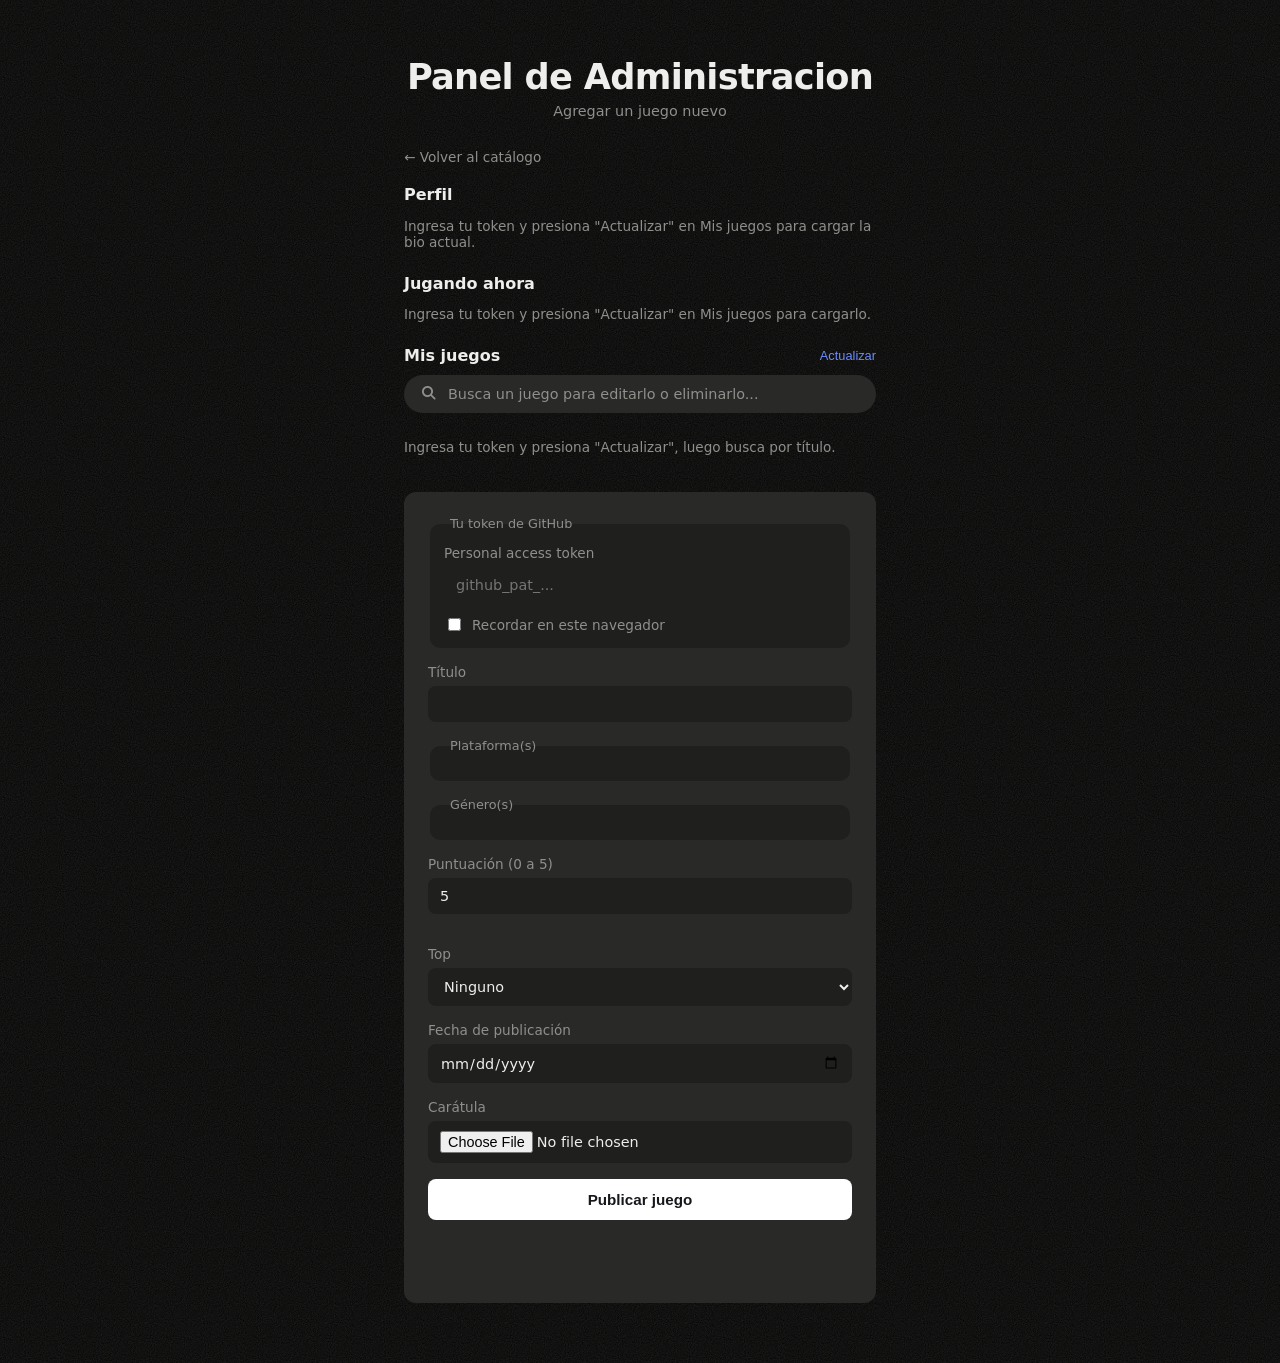
==== admin.html @ 131d350e "Migrar Top a 3 niveles: Top 5, Top 10 y Top 20 Los Top 15 existentes pasan a Top 10 (misma posición " ====
<!DOCTYPE html>
<html lang="es">
<head>
<meta charset="UTF-8">
<meta name="viewport" content="width=device-width, initial-scale=1.0">
<meta name="robots" content="noindex, nofollow">
<title>Admin — Agregar juego</title>
<link rel="stylesheet" href="css/style.css">
<link rel="stylesheet" href="https://cdnjs.cloudflare.com/ajax/libs/font-awesome/6.5.1/css/all.min.css">
</head>
<body>

  <header class="site-header">
    <h1>Panel de Administracion</span></h1>
    <p class="subtitle">Agregar un juego nuevo</p>
  </header>

  <main class="admin-main">
    <a class="back-link" href="index.html">&larr; Volver al catálogo</a>

    <section class="status-section">
      <div class="entries-header">
        <h2>Perfil</h2>
      </div>
      <p class="entries-hint" id="profileFormHint">Ingresa tu token y presiona "Actualizar" en Mis juegos para cargar la bio actual.</p>
      <div class="status-form" id="profileForm" hidden>
        <input type="text" id="profileBioInput" placeholder="Bio del perfil" maxlength="120">
        <label>
          Foto de perfil nueva (opcional)
          <input type="file" id="profileFotoInput" accept="image/*">
        </label>
        <div class="status-form-actions">
          <button type="button" id="saveProfileBtn" class="text-btn">Guardar perfil</button>
        </div>
        <p class="status" id="profileFormStatus"></p>
      </div>
    </section>

    <section class="status-section">
      <div class="entries-header">
        <h2>Jugando ahora</h2>
      </div>
      <p class="entries-hint" id="statusFormHint">Ingresa tu token y presiona "Actualizar" en Mis juegos para cargarlo.</p>
      <div class="status-form" id="statusForm" hidden>
        <input type="text" id="statusTitulo" placeholder="¿Qué estás jugando?">
        <div class="status-form-actions">
          <button type="button" id="saveStatusBtn" class="text-btn">Guardar estado</button>
          <button type="button" id="clearStatusBtn" class="text-btn danger-text-btn">Quitar estado</button>
        </div>
        <p class="status" id="statusFormStatus"></p>
      </div>
    </section>

    <section class="entries-section">
      <div class="entries-header">
        <h2>Mis juegos</h2>
        <button type="button" id="refreshEntriesBtn" class="text-btn">Actualizar</button>
      </div>
      <div class="search-bar entries-search-bar">
        <i class="fa-solid fa-magnifying-glass"></i>
        <input type="text" id="entriesSearchInput" placeholder="Busca un juego para editarlo o eliminarlo...">
      </div>
      <div class="entries-list" id="entriesList">
        <p class="entries-hint">Ingresa tu token y presiona "Actualizar", luego busca por título.</p>
      </div>
    </section>

    <div class="success-banner" id="successBanner" hidden>
      <p id="successMessage"></p>
      <button type="button" id="addAnotherBtn">+ Agregar otro juego</button>
    </div>

    <form class="admin-form" id="addForm">
      <div class="edit-banner" id="editBanner" hidden>
        Editando <strong id="editingTitle"></strong>
        <button type="button" id="cancelEditBtn">Cancelar</button>
      </div>

      <fieldset>
        <legend>Tu token de GitHub</legend>
        <label>
          Personal access token
          <input type="password" id="token" placeholder="github_pat_..." autocomplete="off" required>
        </label>
        <label class="checkbox-row">
          <input type="checkbox" id="rememberToken">
          Recordar en este navegador
        </label>
      </fieldset>

      <label>
        Título
        <input type="text" id="titulo" required>
      </label>

      <fieldset id="platformFieldset">
        <legend>Plataforma(s)</legend>
        <div class="platform-picker" id="platformPicker"></div>
      </fieldset>

      <fieldset id="genreFieldset">
        <legend>Género(s)</legend>
        <div class="platform-options" id="genrePicker"></div>
      </fieldset>

      <label>
        Puntuación (0 a 5)
        <input type="number" id="puntuacion" min="0" max="5" step="0.5" value="5" required>
      </label>
      <div class="rating-preview" id="ratingPreview"></div>

      <label>
        Top
        <select id="top">
          <option value="">Ninguno</option>
          <option value="top5">★ Top 5</option>
          <option value="top10">★ Top 10</option>
          <option value="top20">★ Top 20</option>
        </select>
      </label>

      <label>
        Fecha de publicación
        <input type="date" id="fecha" required>
      </label>

      <label>
        Carátula
        <input type="file" id="imagen" accept="image/*" required>
      </label>
      <p class="current-image-hint" id="currentImageHint" hidden></p>

      <button type="submit" id="submitBtn">Publicar juego</button>
      <p class="status" id="status"></p>
    </form>
  </main>

  <script src="js/utils.js"></script>
  <script src="js/admin.js"></script>
</body>
</html>
---- css/style.css ----
:root {
  --bg: #1f1f1e;
  --surface: #292928;
  --surface-hover: #323231;
  --text: #eeeeec;
  --text-dim: #8f8f8c;
  --accent: #6c8cff;
  --star: #ffffff;
  --star-dim: #45453f;
  --radius: 12px;

  --plat-nintendo: #e60012;
  --plat-playstation: #0070d1;
  --plat-xbox: #107c10;
  --plat-pc: #00aeef;
  --plat-mobile: #00b8a9;
  --plat-arcade: #f97316;
  --genre-color: #8b5cf6;

  --photo-border: #3a3a38;
  --overlay-text: #eeeeec;
  --overlay-text-dim: #8f8f8c;
  --todos-accent: #ffffff;
  --grain: url("data:image/svg+xml,%3Csvg xmlns='http://www.w3.org/2000/svg' width='200' height='200'%3E%3Cfilter id='n'%3E%3CfeTurbulence type='fractalNoise' baseFrequency='0.85' numOctaves='3' stitchTiles='stitch'/%3E%3CfeColorMatrix type='matrix' values='0 0 0 0 0 0 0 0 0 0 0 0 0 0 0 0 0 0 0.9 0'/%3E%3C/filter%3E%3Crect width='100%25' height='100%25' filter='url(%23n)'/%3E%3C/svg%3E");
}

:root[data-theme="light"] {
  --bg: #ffffff;
  --surface: #f2f2f0;
  --surface-hover: #e8e8e6;
  --text: #1f1f1e;
  --text-dim: #6b6b68;
  --photo-border: #d8d8d5;
  --todos-accent: #8f8f8c;
  --grain: none;
}

* { box-sizing: border-box; }

[hidden] { display: none !important; }

html, body {
  margin: 0;
  padding: 0;
  background-color: var(--bg);
  background-image: var(--grain);
  background-repeat: repeat;
  background-size: 180px 180px;
  color: var(--text);
  font-family: "Segoe UI", system-ui, -apple-system, sans-serif;
}

body {
  animation: fadeIn 1.5s ease;
}

@keyframes fadeIn {
  from { opacity: 0; }
  to { opacity: 1; }
}

@media (prefers-reduced-motion: reduce) {
  body {
    animation: none;
  }
}

.site-header {
  text-align: center;
  padding: 56px 20px 28px;
}

.site-header h1 {
  margin: 0;
  font-size: 2.2rem;
  font-weight: 700;
  letter-spacing: -0.02em;
}

.site-header h1 span {
  color: var(--accent);
}

.subtitle {
  color: var(--text-dim);
  margin: 6px 0 0;
  font-size: 0.9rem;
}

.profile-header {
  text-align: center;
  padding: 56px 20px 0;
}

.profile-content {
  display: flex;
  flex-direction: column;
  align-items: center;
  justify-content: center;
  gap: 20px;
  max-width: 700px;
  margin: 0 auto;
}

.profile-info {
  text-align: center;
}

.profile-photo-wrap {
  position: relative;
  border-radius: 50%;
  flex-shrink: 0;
}

.profile-photo-wrap::before,
.profile-photo-wrap::after {
  content: "";
  position: absolute;
  inset: 0;
  border-radius: 50%;
  border: 2px solid var(--photo-border);
  opacity: 0;
  animation: echoPulse 2.5s ease-out infinite;
  pointer-events: none;
}

.profile-photo-wrap::after {
  animation-delay: 1.25s;
}

@keyframes echoPulse {
  0% {
    transform: scale(1);
    opacity: 0.5;
  }
  100% {
    transform: scale(1.12);
    opacity: 0;
  }
}

@media (prefers-reduced-motion: reduce) {
  .profile-photo-wrap::before,
  .profile-photo-wrap::after {
    animation: none;
  }
}

.profile-photo {
  width: 200px;
  height: 200px;
  max-width: 55vw;
  max-height: 55vw;
  border-radius: 50%;
  border: 6px solid var(--photo-border);
  object-fit: cover;
  display: block;
}

.profile-name {
  margin: 0;
  font-size: 1.4rem;
  font-weight: 700;
}

.profile-handle {
  margin: 2px 0 0;
  color: var(--text-dim);
  font-size: 0.85rem;
}

.profile-bio {
  margin: 10px 0 0;
  font-size: 0.9rem;
  color: var(--text);
}

.profile-stats {
  margin: 8px 0 18px;
  font-size: 0.8rem;
  color: var(--text-dim);
}

.status-badge {
  display: inline-flex;
  align-items: center;
  gap: 8px;
  margin: 12px 0 0;
  padding: 6px 14px;
  background: var(--surface);
  border-radius: 999px;
  font-size: 0.8rem;
  color: var(--text);
}

.status-badge .status-dot {
  width: 7px;
  height: 7px;
  border-radius: 50%;
  background: #22c55e;
  animation: statusPulse 1.8s ease-in-out infinite;
  flex-shrink: 0;
}

.status-badge .status-verb {
  color: var(--text-dim);
}

.status-badge .status-title {
  font-weight: 600;
}

@keyframes statusPulse {
  0%, 100% { opacity: 1; }
  50% { opacity: 0.3; }
}

@media (prefers-reduced-motion: reduce) {
  .status-badge .status-dot {
    animation: none;
  }
}

.header-actions {
  display: flex;
  align-items: center;
  justify-content: center;
  gap: 10px;
}

.icon-btn {
  display: inline-flex;
  align-items: center;
  justify-content: center;
  width: 40px;
  height: 40px;
  background: var(--surface);
  color: var(--text);
  text-decoration: none;
  border: none;
  border-radius: 50%;
  font-size: 1rem;
  cursor: pointer;
  transition: background 0.15s ease;
}

.theme-toggle-fixed {
  position: fixed;
  top: 20px;
  right: 20px;
  z-index: 10;
  width: 52px;
  height: 52px;
  font-size: 1.3rem;
}

.icon-btn:hover {
  background: var(--surface-hover);
}

.section-divider {
  width: 33%;
  max-width: 400px;
  margin: 36px auto;
  border: none;
  border-top: 1px solid var(--surface-hover);
}

main {
  max-width: 1200px;
  margin: 0 auto;
  padding: 0 24px 60px;
}

.search-bar {
  display: flex;
  align-items: center;
  gap: 10px;
  background: var(--surface);
  border-radius: 999px;
  padding: 10px 18px;
  margin: 0 auto 20px;
  max-width: 360px;
}

.search-bar i {
  color: var(--text-dim);
  font-size: 0.85rem;
}

.search-bar input {
  background: transparent;
  border: none;
  outline: none;
  color: var(--text);
  font-size: 0.9rem;
  font-family: inherit;
  width: 100%;
}

.search-bar input::placeholder {
  color: var(--text-dim);
}

.clear-search-btn {
  display: flex;
  align-items: center;
  justify-content: center;
  background: none;
  border: none;
  padding: 0;
  cursor: pointer;
  flex-shrink: 0;
}

.clear-search-btn:hover i {
  color: var(--text);
}

.controls {
  display: flex;
  flex-direction: column;
  align-items: center;
  justify-content: center;
  gap: 16px;
  margin-bottom: 32px;
}

.filters {
  display: flex;
  flex-wrap: wrap;
  justify-content: center;
  gap: 18px;
}

.console-filters {
  display: flex;
  flex-wrap: wrap;
  justify-content: center;
  gap: 8px;
  max-width: 640px;
}

.console-filter-btn {
  background: var(--surface);
  color: var(--text-dim);
  border: 1px solid transparent;
  border-radius: 999px;
  padding: 5px 12px;
  font-size: 0.75rem;
  font-family: inherit;
  cursor: pointer;
  text-align: center;
  width: var(--console-filter-width, auto);
  transition: color 0.15s ease, border-color 0.15s ease;
}

.console-filter-btn:hover,
.console-filter-btn.active {
  color: var(--platform-color, var(--text));
  border-color: var(--platform-color, var(--text-dim));
}

.filter-btn {
  display: flex;
  flex-direction: column;
  align-items: center;
  gap: 6px;
  width: 68px;
  background: none;
  border: none;
  color: var(--text-dim);
  padding: 0;
  cursor: pointer;
}

.filter-icon {
  display: flex;
  align-items: center;
  justify-content: center;
  width: 52px;
  height: 52px;
  border-radius: 50%;
  background: var(--surface);
  font-size: 1.3rem;
  transition: background 0.15s ease, transform 0.15s ease;
}

.filter-label {
  font-size: 0.7rem;
  line-height: 1.2;
  text-align: center;
}

.filter-btn:hover .filter-icon {
  background: var(--surface-hover);
  transform: translateY(-2px);
}

.filter-btn:hover .filter-label {
  color: var(--text);
}

.filter-btn i {
  color: var(--text-dim);
  transition: color 0.15s ease;
}

.switch-icon {
  display: inline-flex;
  align-items: center;
  justify-content: center;
}

.switch-icon svg {
  width: 1.15em;
  height: 1.15em;
  display: block;
}

.filter-btn[data-filter="todos"]:hover i, .filter-btn[data-filter="todos"].active i { color: var(--todos-accent); }
.filter-btn[data-filter="nintendo"]:hover i, .filter-btn[data-filter="nintendo"].active i { color: var(--plat-nintendo); }
.filter-btn[data-filter="playstation"]:hover i, .filter-btn[data-filter="playstation"].active i { color: var(--plat-playstation); }
.filter-btn[data-filter="xbox"]:hover i, .filter-btn[data-filter="xbox"].active i { color: var(--plat-xbox); }
.filter-btn[data-filter="pc"]:hover i, .filter-btn[data-filter="pc"].active i { color: var(--plat-pc); }
.filter-btn[data-filter="mobile"]:hover i, .filter-btn[data-filter="mobile"].active i { color: var(--plat-mobile); }
.filter-btn[data-filter="arcade"]:hover i, .filter-btn[data-filter="arcade"].active i { color: var(--plat-arcade); }
.filter-btn[data-filter="top"]:hover i, .filter-btn[data-filter="top"].active i { color: #facc15; }

.filter-btn.active {
  color: var(--text);
  font-weight: 600;
}

.filter-btn.active .filter-icon {
  background: var(--surface-hover);
  box-shadow: 0 0 0 2px var(--accent);
}

.filter-btn[data-filter="todos"].active .filter-icon { box-shadow: 0 0 0 2px var(--todos-accent); }
.filter-btn[data-filter="nintendo"].active .filter-icon { box-shadow: 0 0 0 2px var(--plat-nintendo); }
.filter-btn[data-filter="playstation"].active .filter-icon { box-shadow: 0 0 0 2px var(--plat-playstation); }
.filter-btn[data-filter="xbox"].active .filter-icon { box-shadow: 0 0 0 2px var(--plat-xbox); }
.filter-btn[data-filter="pc"].active .filter-icon { box-shadow: 0 0 0 2px var(--plat-pc); }
.filter-btn[data-filter="mobile"].active .filter-icon { box-shadow: 0 0 0 2px var(--plat-mobile); }
.filter-btn[data-filter="arcade"].active .filter-icon { box-shadow: 0 0 0 2px var(--plat-arcade); }
.filter-btn[data-filter="top"].active .filter-icon { box-shadow: 0 0 0 2px #facc15; }

.selects-row {
  display: flex;
  flex-wrap: wrap;
  justify-content: center;
  gap: 20px;
}

.year-select {
  display: flex;
  align-items: center;
  gap: 8px;
  color: var(--text-dim);
  font-size: 0.85rem;
}

.year-select select {
  background: var(--surface);
  color: var(--text);
  border: none;
  border-radius: 8px;
  padding: 6px 10px;
  font-size: 0.85rem;
}

.empty-state {
  color: var(--text-dim);
  text-align: center;
  padding: 60px 0;
}

.grid {
  display: grid;
  grid-template-columns: repeat(auto-fill, minmax(240px, 1fr));
  gap: 24px;
}

.pagination {
  display: flex;
  align-items: center;
  justify-content: center;
  gap: 16px;
  margin-top: 36px;
}

.pagination button {
  background: var(--surface);
  color: var(--text);
  border: none;
  border-radius: 999px;
  width: 36px;
  height: 36px;
  font-size: 0.85rem;
  cursor: pointer;
  transition: background 0.15s ease;
}

.pagination button:hover:not(:disabled) {
  background: var(--surface-hover);
}

.pagination button:disabled {
  opacity: 0.35;
  cursor: default;
}

.pagination .page-label {
  color: var(--text-dim);
  font-size: 0.85rem;
}

.card {
  position: relative;
  border-radius: var(--radius);
  overflow: hidden;
  background: var(--surface);
  aspect-ratio: 1 / 1;
  cursor: default;
  box-shadow: 0 2px 10px rgba(0, 0, 0, 0.18);
}

.card img {
  width: 100%;
  height: 100%;
  object-fit: cover;
  display: block;
  transition: transform 0.3s ease;
}

.card:hover img {
  transform: scale(1.06);
}

.platform-tags {
  position: absolute;
  top: 10px;
  left: 10px;
  z-index: 2;
  display: flex;
  flex-direction: column;
  align-items: flex-start;
  gap: 4px;
}

.genre-tags {
  position: absolute;
  top: 10px;
  right: 10px;
  z-index: 2;
  display: flex;
  flex-direction: column;
  align-items: flex-end;
  gap: 4px;
}

.platform-tag {
  background: rgba(0, 0, 0, 0.6);
  color: #ffffff;
  border: 1px solid var(--platform-color, #9aa1ac);
  font-size: 0.62rem;
  font-weight: 700;
  padding: 2px 8px;
  border-radius: 999px;
  white-space: nowrap;
  min-width: 64px;
  text-align: center;
}

.platform-tag.genre-tag {
  border-color: var(--genre-color);
  width: var(--genre-tag-width, auto);
  min-width: 0;
}

.card .title-bar {
  position: absolute;
  left: 0; right: 0; bottom: 0;
  padding: 10px 12px;
  font-size: 0.85rem;
  font-weight: 600;
  background: linear-gradient(to top, rgba(0,0,0,0.85), transparent);
  color: var(--overlay-text);
  z-index: 1;
}

.top-badge {
  position: absolute;
  bottom: 10px;
  right: 10px;
  z-index: 2;
  width: 24px;
  height: 24px;
  border-radius: 50%;
  background: rgba(0, 0, 0, 0.6);
  display: flex;
  align-items: center;
  justify-content: center;
  font-size: 0.7rem;
  cursor: default;
}

.top-badge.top5 { color: #facc15; }
.top-badge.top10 { color: #c0c0c0; }
.top-badge.top20 { color: #cd7f32; }

.card .overlay {
  position: absolute;
  inset: 0;
  background: rgba(15, 15, 14, 0.94);
  padding: 16px;
  display: flex;
  flex-direction: column;
  justify-content: center;
  gap: 12px;
  opacity: 0;
  pointer-events: none;
  transition: opacity 0.15s ease;
  z-index: 3;
}

.card:hover .overlay,
.card:focus-within .overlay {
  opacity: 1;
  pointer-events: auto;
}

.overlay .overlay-top {
  display: flex;
  align-items: center;
  gap: 5px;
  font-size: 0.75rem;
  font-weight: 700;
  letter-spacing: 0.02em;
}

.overlay .overlay-top.top5 { color: #facc15; }
.overlay .overlay-top.top10 { color: #c0c0c0; }
.overlay .overlay-top.top20 { color: #cd7f32; }

.overlay .overlay-title {
  font-size: 0.95rem;
  font-weight: 700;
  line-height: 1.25;
  color: var(--overlay-text);
}

.overlay .stars {
  display: flex;
  align-items: center;
  gap: 2px;
  font-size: 1.4rem;
  letter-spacing: 1px;
}

.overlay .stars .filled { color: var(--star); }
.overlay .stars .empty { color: var(--star-dim); }

.overlay .stars .rating-number {
  margin-left: 6px;
  font-size: 0.75rem;
  letter-spacing: normal;
  color: var(--overlay-text-dim);
}

.overlay .platform-tags {
  position: static;
  flex-direction: row;
  flex-wrap: wrap;
  align-items: flex-start;
}

.overlay .fecha {
  font-size: 0.7rem;
  color: var(--overlay-text-dim);
  opacity: 0.7;
}

.site-footer {
  text-align: center;
  color: var(--text-dim);
  font-size: 0.75rem;
  padding: 30px 0 50px;
}

.site-footer p {
  margin: 4px 0;
}

.site-footer code {
  background: var(--surface);
  padding: 2px 6px;
  border-radius: 4px;
}

.site-footer a {
  color: var(--accent);
  text-decoration: none;
}

.site-footer a:hover {
  text-decoration: underline;
}

.admin-main {
  max-width: 520px;
  margin: 0 auto;
  padding: 0 24px 60px;
}

.entries-section {
  margin-bottom: 24px;
}

.entries-header {
  display: flex;
  align-items: center;
  justify-content: space-between;
  margin-bottom: 10px;
}

.entries-header h2 {
  font-size: 1rem;
  margin: 0;
}

.entries-search-bar {
  max-width: none;
  margin: 0 0 12px;
}

.text-btn {
  background: none;
  border: none;
  color: var(--accent);
  font-size: 0.8rem;
  cursor: pointer;
  padding: 0;
}

.danger-text-btn {
  color: #ff6c6c;
}

.status-section {
  margin-bottom: 24px;
}

.status-form {
  display: flex;
  flex-direction: column;
  gap: 10px;
  background: var(--surface);
  border-radius: 10px;
  padding: 14px;
}

.status-form select,
.status-form input[type="text"],
.status-form input[type="file"] {
  background: var(--bg);
  color: var(--text);
  border: none;
  border-radius: 8px;
  padding: 8px 10px;
  font-size: 0.85rem;
  font-family: inherit;
}

.status-form label {
  display: flex;
  flex-direction: column;
  gap: 6px;
  font-size: 0.8rem;
  color: var(--text-dim);
}

.status-form-actions {
  display: flex;
  align-items: center;
  gap: 16px;
}

.entries-hint {
  color: var(--text-dim);
  font-size: 0.85rem;
}

.entries-list {
  display: flex;
  flex-direction: column;
  gap: 8px;
}

.entry-row {
  display: flex;
  align-items: center;
  gap: 10px;
  background: var(--surface);
  border-radius: 10px;
  padding: 8px 10px;
}

.entry-row img {
  width: 40px;
  height: 40px;
  object-fit: cover;
  border-radius: 6px;
  flex-shrink: 0;
}

.entry-row .entry-info {
  flex: 1;
  min-width: 0;
}

.entry-row .entry-title {
  font-size: 0.85rem;
  font-weight: 600;
  white-space: nowrap;
  overflow: hidden;
  text-overflow: ellipsis;
}

.entry-row .entry-category {
  font-size: 0.7rem;
  color: var(--text-dim);
}

.entry-row button {
  background: none;
  border: none;
  color: var(--text-dim);
  cursor: pointer;
  font-size: 0.9rem;
  padding: 6px;
  flex-shrink: 0;
}

.entry-row button:hover {
  color: var(--text);
}

.entry-row button.delete-btn:hover {
  color: #ff6c6c;
}

.edit-banner {
  background: rgba(108, 140, 255, 0.12);
  border-radius: 10px;
  padding: 10px 14px;
  font-size: 0.85rem;
  display: flex;
  align-items: center;
  gap: 10px;
}

.edit-banner button {
  margin-left: auto;
  background: var(--surface-hover);
  border: none;
  color: var(--text);
  border-radius: 999px;
  padding: 4px 12px;
  font-size: 0.78rem;
  cursor: pointer;
}

.current-image-hint {
  margin: -10px 0 0;
  font-size: 0.78rem;
  color: var(--text-dim);
}

.admin-form {
  display: flex;
  flex-direction: column;
  gap: 16px;
  background: var(--surface);
  border: none;
  border-radius: var(--radius);
  padding: 24px;
}

.admin-form label {
  display: flex;
  flex-direction: column;
  gap: 6px;
  font-size: 0.85rem;
  color: var(--text-dim);
}

.admin-form input[type="text"],
.admin-form input[type="password"],
.admin-form input[type="date"],
.admin-form input[type="number"],
.admin-form input[type="file"],
.admin-form select {
  background: var(--bg);
  color: var(--text);
  border: none;
  border-radius: 8px;
  padding: 10px 12px;
  font-size: 0.9rem;
  font-family: inherit;
}

.admin-form .checkbox-row {
  flex-direction: row;
  align-items: center;
  gap: 8px;
}

.admin-form .checkbox-row input {
  width: auto;
}

.admin-form .rating-preview {
  font-size: 1.2rem;
  letter-spacing: 2px;
}

.admin-form .rating-preview .filled { color: var(--star); }
.admin-form .rating-preview .empty { color: var(--star-dim); }

.admin-form button {
  background: #ffffff;
  color: #16171b;
  border: none;
  border-radius: 8px;
  padding: 12px;
  font-size: 0.95rem;
  font-weight: 700;
  cursor: pointer;
}

.admin-form button:disabled {
  opacity: 0.5;
  cursor: default;
}

.admin-form fieldset {
  border: none;
  background: var(--bg);
  border-radius: 10px;
  padding: 14px;
  display: flex;
  flex-direction: column;
  gap: 12px;
}

.admin-form fieldset[hidden] {
  display: none;
}

.admin-form legend {
  padding: 0 6px;
  color: var(--text-dim);
  font-size: 0.8rem;
}

.platform-picker {
  display: flex;
  flex-direction: column;
  gap: 10px;
}

.platform-picker .platform-group-label {
  font-size: 0.78rem;
  font-weight: 700;
  text-transform: uppercase;
  letter-spacing: 0.04em;
}

.platform-options {
  display: flex;
  flex-wrap: wrap;
  gap: 6px;
}

.platform-options label {
  flex-direction: row;
  align-items: center;
  gap: 5px;
  background: var(--surface);
  border-radius: 999px;
  padding: 5px 10px 5px 6px;
  font-size: 0.78rem;
  color: var(--text);
  cursor: pointer;
}

.platform-options input {
  width: auto;
  margin: 0;
}

.status {
  font-size: 0.85rem;
  color: var(--text-dim);
  min-height: 1.2em;
}

.status.error {
  color: #ff6c6c;
}

.back-link {
  display: inline-block;
  margin-bottom: 20px;
  color: var(--text-dim);
  text-decoration: none;
  font-size: 0.85rem;
}

.back-link:hover {
  color: var(--accent);
}

.success-banner {
  background: rgba(108, 255, 176, 0.1);
  border: none;
  border-radius: var(--radius);
  padding: 20px;
  margin-bottom: 20px;
  display: flex;
  flex-direction: column;
  gap: 14px;
}

.success-banner p {
  margin: 0;
  color: var(--text);
  font-size: 0.9rem;
  line-height: 1.5;
}

.success-banner button {
  align-self: flex-start;
  background: #ffffff;
  color: #16171b;
  border: none;
  border-radius: 8px;
  padding: 10px 16px;
  font-size: 0.85rem;
  font-weight: 700;
  cursor: pointer;
}

@media (max-width: 640px) {
  .search-bar {
    max-width: none;
    margin-left: auto;
    margin-right: auto;
  }
}

@media (max-width: 480px) {
  .grid {
    grid-template-columns: repeat(2, 1fr);
    gap: 10px;
  }
  .site-header h1 { font-size: 1.8rem; }
  .overlay .stars {
    font-size: 0.85rem;
    gap: 1px;
  }
  .overlay .stars .rating-number {
    margin-left: 3px;
    font-size: 0.65rem;
  }
}
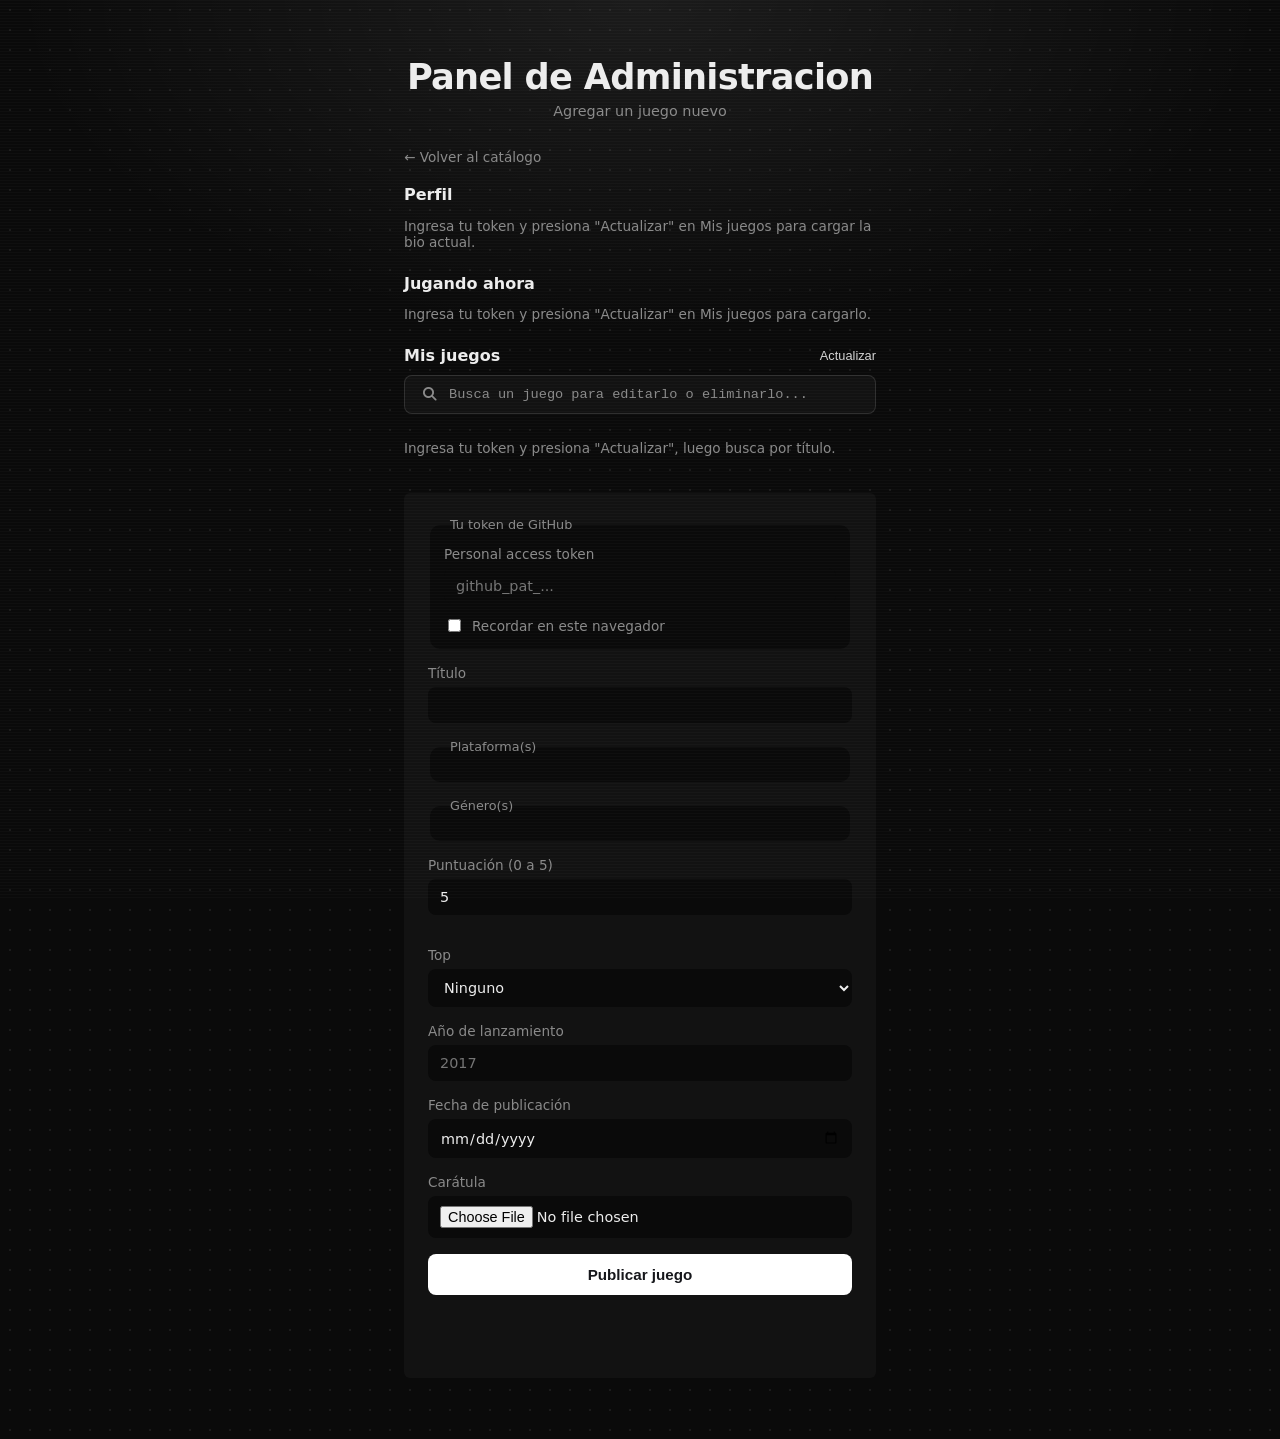
==== commit c61f42bf: "." ====
--- a/admin.html
+++ b/admin.html
@@ -115,8 +115,14 @@
           <option value="">Ninguno</option>
           <option value="top5">★ Top 5</option>
           <option value="top10">★ Top 10</option>
+          <option value="top15">★ Top 15</option>
           <option value="top20">★ Top 20</option>
         </select>
+      </label>
+
+      <label>
+        Año de lanzamiento
+        <input type="number" id="lanzamiento" min="1970" max="2100" step="1" placeholder="2017">
       </label>
 
       <label>
--- a/css/style.css
+++ b/css/style.css
@@ -1,13 +1,17 @@
 :root {
-  --bg: #1f1f1e;
-  --surface: #292928;
-  --surface-hover: #323231;
-  --text: #eeeeec;
-  --text-dim: #8f8f8c;
-  --accent: #6c8cff;
+  --bg: #0a0a0a;
+  --surface: #121212;
+  --surface-hover: #1b1b1b;
+  --line: rgba(255, 255, 255, 0.12);
+  --line-strong: rgba(255, 255, 255, 0.34);
+  --glow: rgba(255, 255, 255, 0.22);
+  --text: #ededed;
+  --text-dim: #8a8a8a;
+  --accent: #d4d4d4;
   --star: #ffffff;
-  --star-dim: #45453f;
-  --radius: 12px;
+  --star-dim: #2e2e2e;
+  --radius: 6px;
+  --font-mono: ui-monospace, "Cascadia Code", "SF Mono", Consolas, monospace;
 
   --plat-nintendo: #e60012;
   --plat-playstation: #0070d1;
@@ -15,24 +19,39 @@
   --plat-pc: #00aeef;
   --plat-mobile: #00b8a9;
   --plat-arcade: #f97316;
-  --genre-color: #8b5cf6;
-
-  --photo-border: #3a3a38;
-  --overlay-text: #eeeeec;
-  --overlay-text-dim: #8f8f8c;
+  --genre-color: rgba(255, 255, 255, 0.4);
+
+  --photo-border: rgba(255, 255, 255, 0.28);
+  --overlay-text: #ededed;
+  --overlay-text-dim: #8a8a8a;
   --todos-accent: #ffffff;
-  --grain: url("data:image/svg+xml,%3Csvg xmlns='http://www.w3.org/2000/svg' width='200' height='200'%3E%3Cfilter id='n'%3E%3CfeTurbulence type='fractalNoise' baseFrequency='0.85' numOctaves='3' stitchTiles='stitch'/%3E%3CfeColorMatrix type='matrix' values='0 0 0 0 0 0 0 0 0 0 0 0 0 0 0 0 0 0 0.9 0'/%3E%3C/filter%3E%3Crect width='100%25' height='100%25' filter='url(%23n)'/%3E%3C/svg%3E");
+  --live: #3daeff;
+  --live-glow: 0 0 4px #3daeff, 0 0 10px rgba(61, 174, 255, 0.85), 0 0 20px rgba(61, 174, 255, 0.5);
+  --tag-bg: rgba(10, 10, 10, 0.82);
+
+  /* Fondo arcade: retícula de puntos + luz suave arriba + scanlines */
+  --bg-dots: radial-gradient(rgba(255, 255, 255, 0.07) 1px, transparent 1.5px);
+  --bg-glow: radial-gradient(70% 480px at 50% 0%, rgba(255, 255, 255, 0.07), transparent 70%);
+  --scanline: rgba(255, 255, 255, 0.025);
 }
 
 :root[data-theme="light"] {
-  --bg: #ffffff;
-  --surface: #f2f2f0;
-  --surface-hover: #e8e8e6;
-  --text: #1f1f1e;
+  --bg: #f3f3f1;
+  --surface: #ffffff;
+  --surface-hover: #ebebe9;
+  --line: rgba(0, 0, 0, 0.12);
+  --line-strong: rgba(0, 0, 0, 0.38);
+  --glow: rgba(0, 0, 0, 0.12);
+  --text: #141414;
   --text-dim: #6b6b68;
-  --photo-border: #d8d8d5;
-  --todos-accent: #8f8f8c;
-  --grain: none;
+  --accent: #333333;
+  --photo-border: rgba(0, 0, 0, 0.22);
+  --todos-accent: #141414;
+  --live: #2563eb;
+  --live-glow: 0 0 8px rgba(37, 99, 235, 0.7);
+  --bg-dots: radial-gradient(rgba(0, 0, 0, 0.09) 1px, transparent 1.5px);
+  --bg-glow: radial-gradient(70% 480px at 50% 0%, rgba(255, 255, 255, 0.9), transparent 70%);
+  --scanline: rgba(0, 0, 0, 0.022);
 }
 
 * { box-sizing: border-box; }
@@ -42,16 +61,27 @@
 html, body {
   margin: 0;
   padding: 0;
+  color: var(--text);
+  font-family: "Segoe UI", system-ui, -apple-system, sans-serif;
+}
+
+body {
+  position: relative;
+  min-height: 100vh;
   background-color: var(--bg);
-  background-image: var(--grain);
-  background-repeat: repeat;
-  background-size: 180px 180px;
-  color: var(--text);
-  font-family: "Segoe UI", system-ui, -apple-system, sans-serif;
-}
-
-body {
+  background-image: var(--bg-glow), var(--bg-dots);
+  background-repeat: no-repeat, repeat;
+  background-size: 100% 100%, 20px 20px;
   animation: fadeIn 1.5s ease;
+}
+
+body::after {
+  content: "";
+  position: fixed;
+  inset: 0;
+  z-index: 1000;
+  pointer-events: none;
+  background: repeating-linear-gradient(to bottom, var(--scanline) 0 1px, transparent 1px 3px);
 }
 
 @keyframes fadeIn {
@@ -152,7 +182,8 @@
   max-width: 55vw;
   max-height: 55vw;
   border-radius: 50%;
-  border: 6px solid var(--photo-border);
+  border: 3px solid var(--photo-border);
+  box-shadow: 0 0 28px var(--glow);
   object-fit: cover;
   display: block;
 }
@@ -166,7 +197,8 @@
 .profile-handle {
   margin: 2px 0 0;
   color: var(--text-dim);
-  font-size: 0.85rem;
+  font-family: var(--font-mono);
+  font-size: 0.8rem;
 }
 
 .profile-bio {
@@ -177,8 +209,14 @@
 
 .profile-stats {
   margin: 8px 0 18px;
-  font-size: 0.8rem;
-  color: var(--text-dim);
+  font-family: var(--font-mono);
+  font-size: 0.75rem;
+  color: var(--text-dim);
+  cursor: help;
+}
+
+.profile-stats i {
+  font-size: 0.7rem;
 }
 
 .status-badge {
@@ -188,7 +226,8 @@
   margin: 12px 0 0;
   padding: 6px 14px;
   background: var(--surface);
-  border-radius: 999px;
+  border: 1px solid var(--line);
+  border-radius: 8px;
   font-size: 0.8rem;
   color: var(--text);
 }
@@ -197,7 +236,8 @@
   width: 7px;
   height: 7px;
   border-radius: 50%;
-  background: #22c55e;
+  background: var(--live);
+  box-shadow: var(--live-glow);
   animation: statusPulse 1.8s ease-in-out infinite;
   flex-shrink: 0;
 }
@@ -237,15 +277,15 @@
   background: var(--surface);
   color: var(--text);
   text-decoration: none;
-  border: none;
-  border-radius: 50%;
+  border: 1px solid var(--line);
+  border-radius: 10px;
   font-size: 1rem;
   cursor: pointer;
-  transition: background 0.15s ease;
+  transition: background 0.15s ease, border-color 0.15s ease, box-shadow 0.15s ease;
 }
 
 .theme-toggle-fixed {
-  position: fixed;
+  position: absolute;
   top: 20px;
   right: 20px;
   z-index: 10;
@@ -254,8 +294,35 @@
   font-size: 1.3rem;
 }
 
+.site-logo {
+  position: absolute;
+  top: 20px;
+  left: 20px;
+  z-index: 10;
+  display: flex;
+  align-items: center;
+  gap: 8px;
+  font-family: "Space Grotesk", "Segoe UI", system-ui, sans-serif;
+  font-size: 1rem;
+  font-weight: 700;
+  letter-spacing: 0.04em;
+  color: var(--text);
+  text-shadow: 0 0 12px var(--glow);
+}
+
+/* Solo se fijan cuando la ventana es lo bastante ancha para que no
+   choquen con el contenido central (main: max-width 1200px). */
+@media (min-width: 1500px) {
+  .theme-toggle-fixed,
+  .site-logo {
+    position: fixed;
+  }
+}
+
 .icon-btn:hover {
   background: var(--surface-hover);
+  border-color: var(--line-strong);
+  box-shadow: 0 0 14px var(--glow);
 }
 
 .section-divider {
@@ -263,7 +330,7 @@
   max-width: 400px;
   margin: 36px auto;
   border: none;
-  border-top: 1px solid var(--surface-hover);
+  border-top: 1px dashed var(--line-strong);
 }
 
 main {
@@ -277,10 +344,17 @@
   align-items: center;
   gap: 10px;
   background: var(--surface);
-  border-radius: 999px;
+  border: 1px solid var(--line);
+  border-radius: 8px;
   padding: 10px 18px;
   margin: 0 auto 20px;
   max-width: 360px;
+  transition: border-color 0.15s ease, box-shadow 0.15s ease;
+}
+
+.search-bar:focus-within {
+  border-color: var(--line-strong);
+  box-shadow: 0 0 16px var(--glow);
 }
 
 .search-bar i {
@@ -293,8 +367,8 @@
   border: none;
   outline: none;
   color: var(--text);
-  font-size: 0.9rem;
-  font-family: inherit;
+  font-size: 0.85rem;
+  font-family: var(--font-mono);
   width: 100%;
 }
 
@@ -344,24 +418,26 @@
 .console-filter-btn {
   background: var(--surface);
   color: var(--text-dim);
-  border: 1px solid transparent;
-  border-radius: 999px;
+  border: 1px solid var(--line);
+  border-radius: 6px;
   padding: 5px 12px;
-  font-size: 0.75rem;
-  font-family: inherit;
+  font-size: 0.72rem;
+  font-family: var(--font-mono);
   cursor: pointer;
   text-align: center;
   width: var(--console-filter-width, auto);
-  transition: color 0.15s ease, border-color 0.15s ease;
+  transition: color 0.15s ease, border-color 0.15s ease, box-shadow 0.15s ease;
 }
 
 .console-filter-btn:hover,
 .console-filter-btn.active {
   color: var(--platform-color, var(--text));
   border-color: var(--platform-color, var(--text-dim));
+  box-shadow: 0 0 12px color-mix(in srgb, var(--platform-color, var(--text)) 40%, transparent);
 }
 
 .filter-btn {
+  --fc: var(--accent);
   display: flex;
   flex-direction: column;
   align-items: center;
@@ -371,6 +447,7 @@
   border: none;
   color: var(--text-dim);
   padding: 0;
+  font-family: var(--font-mono);
   cursor: pointer;
 }
 
@@ -380,20 +457,22 @@
   justify-content: center;
   width: 52px;
   height: 52px;
-  border-radius: 50%;
-  background: var(--surface);
+  border-radius: 12px;
+  background: var(--surface);
+  border: 1px solid var(--line);
   font-size: 1.3rem;
-  transition: background 0.15s ease, transform 0.15s ease;
+  transition: background 0.15s ease, border-color 0.15s ease, box-shadow 0.15s ease, transform 0.15s ease;
 }
 
 .filter-label {
-  font-size: 0.7rem;
+  font-size: 0.66rem;
   line-height: 1.2;
   text-align: center;
 }
 
 .filter-btn:hover .filter-icon {
   background: var(--surface-hover);
+  border-color: var(--line-strong);
   transform: translateY(-2px);
 }
 
@@ -418,14 +497,17 @@
   display: block;
 }
 
-.filter-btn[data-filter="todos"]:hover i, .filter-btn[data-filter="todos"].active i { color: var(--todos-accent); }
-.filter-btn[data-filter="nintendo"]:hover i, .filter-btn[data-filter="nintendo"].active i { color: var(--plat-nintendo); }
-.filter-btn[data-filter="playstation"]:hover i, .filter-btn[data-filter="playstation"].active i { color: var(--plat-playstation); }
-.filter-btn[data-filter="xbox"]:hover i, .filter-btn[data-filter="xbox"].active i { color: var(--plat-xbox); }
-.filter-btn[data-filter="pc"]:hover i, .filter-btn[data-filter="pc"].active i { color: var(--plat-pc); }
-.filter-btn[data-filter="mobile"]:hover i, .filter-btn[data-filter="mobile"].active i { color: var(--plat-mobile); }
-.filter-btn[data-filter="arcade"]:hover i, .filter-btn[data-filter="arcade"].active i { color: var(--plat-arcade); }
-.filter-btn[data-filter="top"]:hover i, .filter-btn[data-filter="top"].active i { color: #facc15; }
+.filter-btn[data-filter="todos"] { --fc: var(--todos-accent); }
+.filter-btn[data-filter="nintendo"] { --fc: var(--plat-nintendo); }
+.filter-btn[data-filter="playstation"] { --fc: var(--plat-playstation); }
+.filter-btn[data-filter="xbox"] { --fc: var(--plat-xbox); }
+.filter-btn[data-filter="pc"] { --fc: var(--plat-pc); }
+.filter-btn[data-filter="mobile"] { --fc: var(--plat-mobile); }
+.filter-btn[data-filter="arcade"] { --fc: var(--plat-arcade); }
+.filter-btn[data-filter="top"] { --fc: #facc15; }
+
+.filter-btn:hover i,
+.filter-btn.active i { color: var(--fc); }
 
 .filter-btn.active {
   color: var(--text);
@@ -434,17 +516,9 @@
 
 .filter-btn.active .filter-icon {
   background: var(--surface-hover);
-  box-shadow: 0 0 0 2px var(--accent);
-}
-
-.filter-btn[data-filter="todos"].active .filter-icon { box-shadow: 0 0 0 2px var(--todos-accent); }
-.filter-btn[data-filter="nintendo"].active .filter-icon { box-shadow: 0 0 0 2px var(--plat-nintendo); }
-.filter-btn[data-filter="playstation"].active .filter-icon { box-shadow: 0 0 0 2px var(--plat-playstation); }
-.filter-btn[data-filter="xbox"].active .filter-icon { box-shadow: 0 0 0 2px var(--plat-xbox); }
-.filter-btn[data-filter="pc"].active .filter-icon { box-shadow: 0 0 0 2px var(--plat-pc); }
-.filter-btn[data-filter="mobile"].active .filter-icon { box-shadow: 0 0 0 2px var(--plat-mobile); }
-.filter-btn[data-filter="arcade"].active .filter-icon { box-shadow: 0 0 0 2px var(--plat-arcade); }
-.filter-btn[data-filter="top"].active .filter-icon { box-shadow: 0 0 0 2px #facc15; }
+  border-color: var(--fc);
+  box-shadow: 0 0 0 1px var(--fc), 0 0 18px color-mix(in srgb, var(--fc) 45%, transparent);
+}
 
 .selects-row {
   display: flex;
@@ -458,16 +532,18 @@
   align-items: center;
   gap: 8px;
   color: var(--text-dim);
-  font-size: 0.85rem;
+  font-family: var(--font-mono);
+  font-size: 0.8rem;
 }
 
 .year-select select {
   background: var(--surface);
   color: var(--text);
-  border: none;
-  border-radius: 8px;
+  border: 1px solid var(--line);
+  border-radius: 6px;
   padding: 6px 10px;
-  font-size: 0.85rem;
+  font-family: var(--font-mono);
+  font-size: 0.8rem;
 }
 
 .empty-state {
@@ -478,7 +554,7 @@
 
 .grid {
   display: grid;
-  grid-template-columns: repeat(auto-fill, minmax(240px, 1fr));
+  grid-template-columns: repeat(auto-fill, minmax(190px, 1fr));
   gap: 24px;
 }
 
@@ -486,24 +562,27 @@
   display: flex;
   align-items: center;
   justify-content: center;
-  gap: 16px;
+  flex-wrap: wrap;
+  gap: 8px;
   margin-top: 36px;
 }
 
 .pagination button {
   background: var(--surface);
   color: var(--text);
-  border: none;
-  border-radius: 999px;
+  border: 1px solid var(--line);
+  border-radius: 8px;
   width: 36px;
   height: 36px;
-  font-size: 0.85rem;
+  font-family: var(--font-mono);
+  font-size: 0.8rem;
   cursor: pointer;
-  transition: background 0.15s ease;
+  transition: background 0.15s ease, border-color 0.15s ease, box-shadow 0.15s ease;
 }
 
 .pagination button:hover:not(:disabled) {
   background: var(--surface-hover);
+  border-color: var(--line-strong);
 }
 
 .pagination button:disabled {
@@ -511,9 +590,20 @@
   cursor: default;
 }
 
-.pagination .page-label {
-  color: var(--text-dim);
+.pagination .page-num.active {
+  background: var(--text);
+  border-color: var(--text);
+  color: var(--bg);
+  font-weight: 700;
+  box-shadow: 0 0 14px var(--glow);
+}
+
+.pagination .page-ellipsis {
+  color: var(--text-dim);
+  font-family: var(--font-mono);
   font-size: 0.85rem;
+  width: 20px;
+  text-align: center;
 }
 
 .card {
@@ -523,7 +613,14 @@
   background: var(--surface);
   aspect-ratio: 1 / 1;
   cursor: default;
-  box-shadow: 0 2px 10px rgba(0, 0, 0, 0.18);
+  border: 1px solid var(--line);
+  transition: border-color 0.2s ease, box-shadow 0.2s ease;
+}
+
+.card:hover,
+.card:focus-within {
+  border-color: var(--line-strong);
+  box-shadow: 0 0 20px var(--glow);
 }
 
 .card img {
@@ -549,6 +646,11 @@
   gap: 4px;
 }
 
+/* Géneros ocultos por ahora; quitar esta regla para volver a mostrarlos */
+.card .genre-tags {
+  display: none;
+}
+
 .genre-tags {
   position: absolute;
   top: 10px;
@@ -561,13 +663,16 @@
 }
 
 .platform-tag {
-  background: rgba(0, 0, 0, 0.6);
+  background: var(--tag-bg);
   color: #ffffff;
   border: 1px solid var(--platform-color, #9aa1ac);
-  font-size: 0.62rem;
+  font-family: var(--font-mono);
+  font-size: 0.58rem;
   font-weight: 700;
-  padding: 2px 8px;
-  border-radius: 999px;
+  text-transform: uppercase;
+  letter-spacing: 0.04em;
+  padding: 2px 7px;
+  border-radius: 3px;
   white-space: nowrap;
   min-width: 64px;
   text-align: center;
@@ -585,7 +690,7 @@
   padding: 10px 12px;
   font-size: 0.85rem;
   font-weight: 600;
-  background: linear-gradient(to top, rgba(0,0,0,0.85), transparent);
+  background: linear-gradient(to top, rgba(10, 10, 10, 0.92), transparent);
   color: var(--overlay-text);
   z-index: 1;
 }
@@ -597,8 +702,8 @@
   z-index: 2;
   width: 24px;
   height: 24px;
-  border-radius: 50%;
-  background: rgba(0, 0, 0, 0.6);
+  border-radius: 4px;
+  background: var(--tag-bg);
   display: flex;
   align-items: center;
   justify-content: center;
@@ -608,12 +713,13 @@
 
 .top-badge.top5 { color: #facc15; }
 .top-badge.top10 { color: #c0c0c0; }
+.top-badge.top15 { color: #3b82f6; }
 .top-badge.top20 { color: #cd7f32; }
 
 .card .overlay {
   position: absolute;
   inset: 0;
-  background: rgba(15, 15, 14, 0.94);
+  background: rgba(10, 10, 10, 0.92);
   padding: 16px;
   display: flex;
   flex-direction: column;
@@ -635,13 +741,16 @@
   display: flex;
   align-items: center;
   gap: 5px;
-  font-size: 0.75rem;
+  font-family: var(--font-mono);
+  font-size: 0.72rem;
   font-weight: 700;
   letter-spacing: 0.02em;
+  text-transform: uppercase;
 }
 
 .overlay .overlay-top.top5 { color: #facc15; }
 .overlay .overlay-top.top10 { color: #c0c0c0; }
+.overlay .overlay-top.top15 { color: #3b82f6; }
 .overlay .overlay-top.top20 { color: #cd7f32; }
 
 .overlay .overlay-title {
@@ -676,16 +785,23 @@
   align-items: flex-start;
 }
 
+.overlay .lanzamiento {
+  font-family: var(--font-mono);
+  font-size: 0.72rem;
+  color: var(--overlay-text);
+}
+
 .overlay .fecha {
-  font-size: 0.7rem;
+  font-family: var(--font-mono);
+  font-size: 0.66rem;
   color: var(--overlay-text-dim);
-  opacity: 0.7;
 }
 
 .site-footer {
   text-align: center;
   color: var(--text-dim);
-  font-size: 0.75rem;
+  font-family: var(--font-mono);
+  font-size: 0.72rem;
   padding: 30px 0 50px;
 }
 
@@ -852,7 +968,8 @@
 }
 
 .edit-banner {
-  background: rgba(108, 140, 255, 0.12);
+  background: var(--surface-hover);
+  border: 1px solid var(--line);
   border-radius: 10px;
   padding: 10px 14px;
   font-size: 0.85rem;
